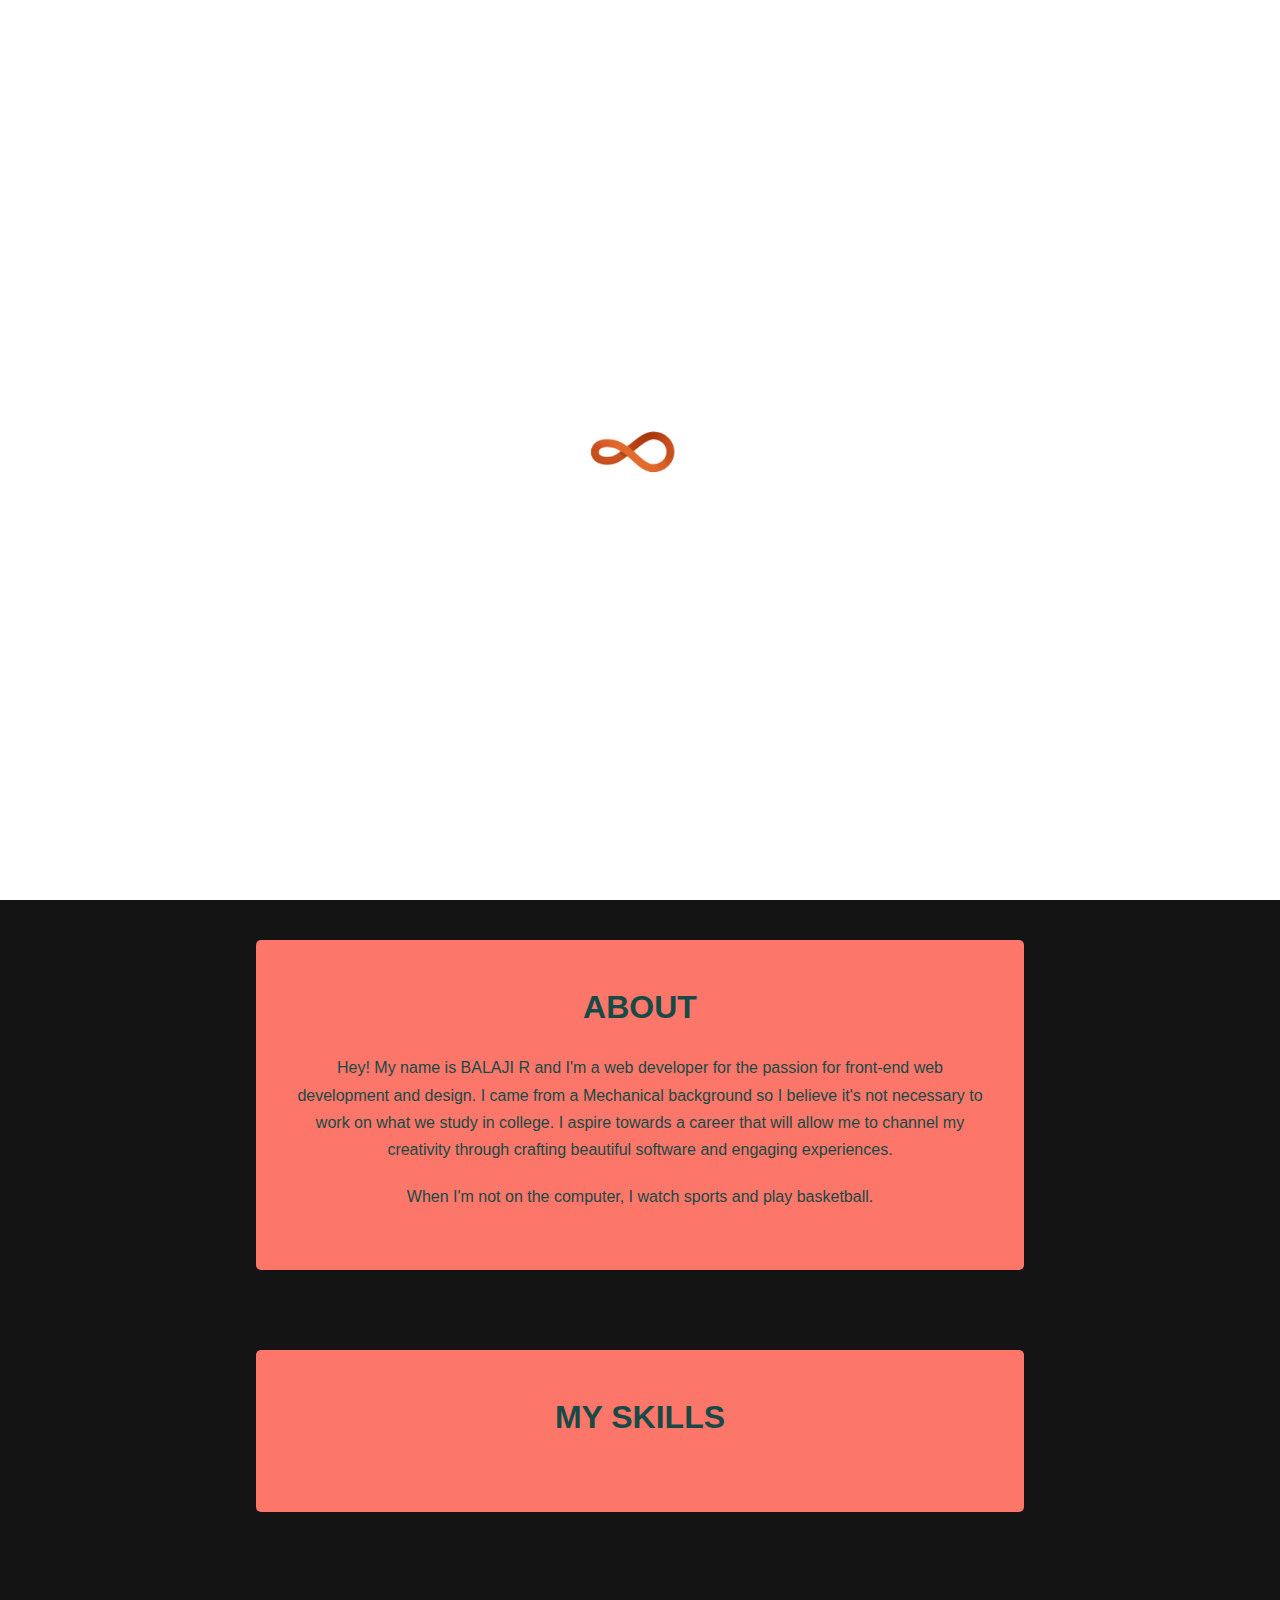
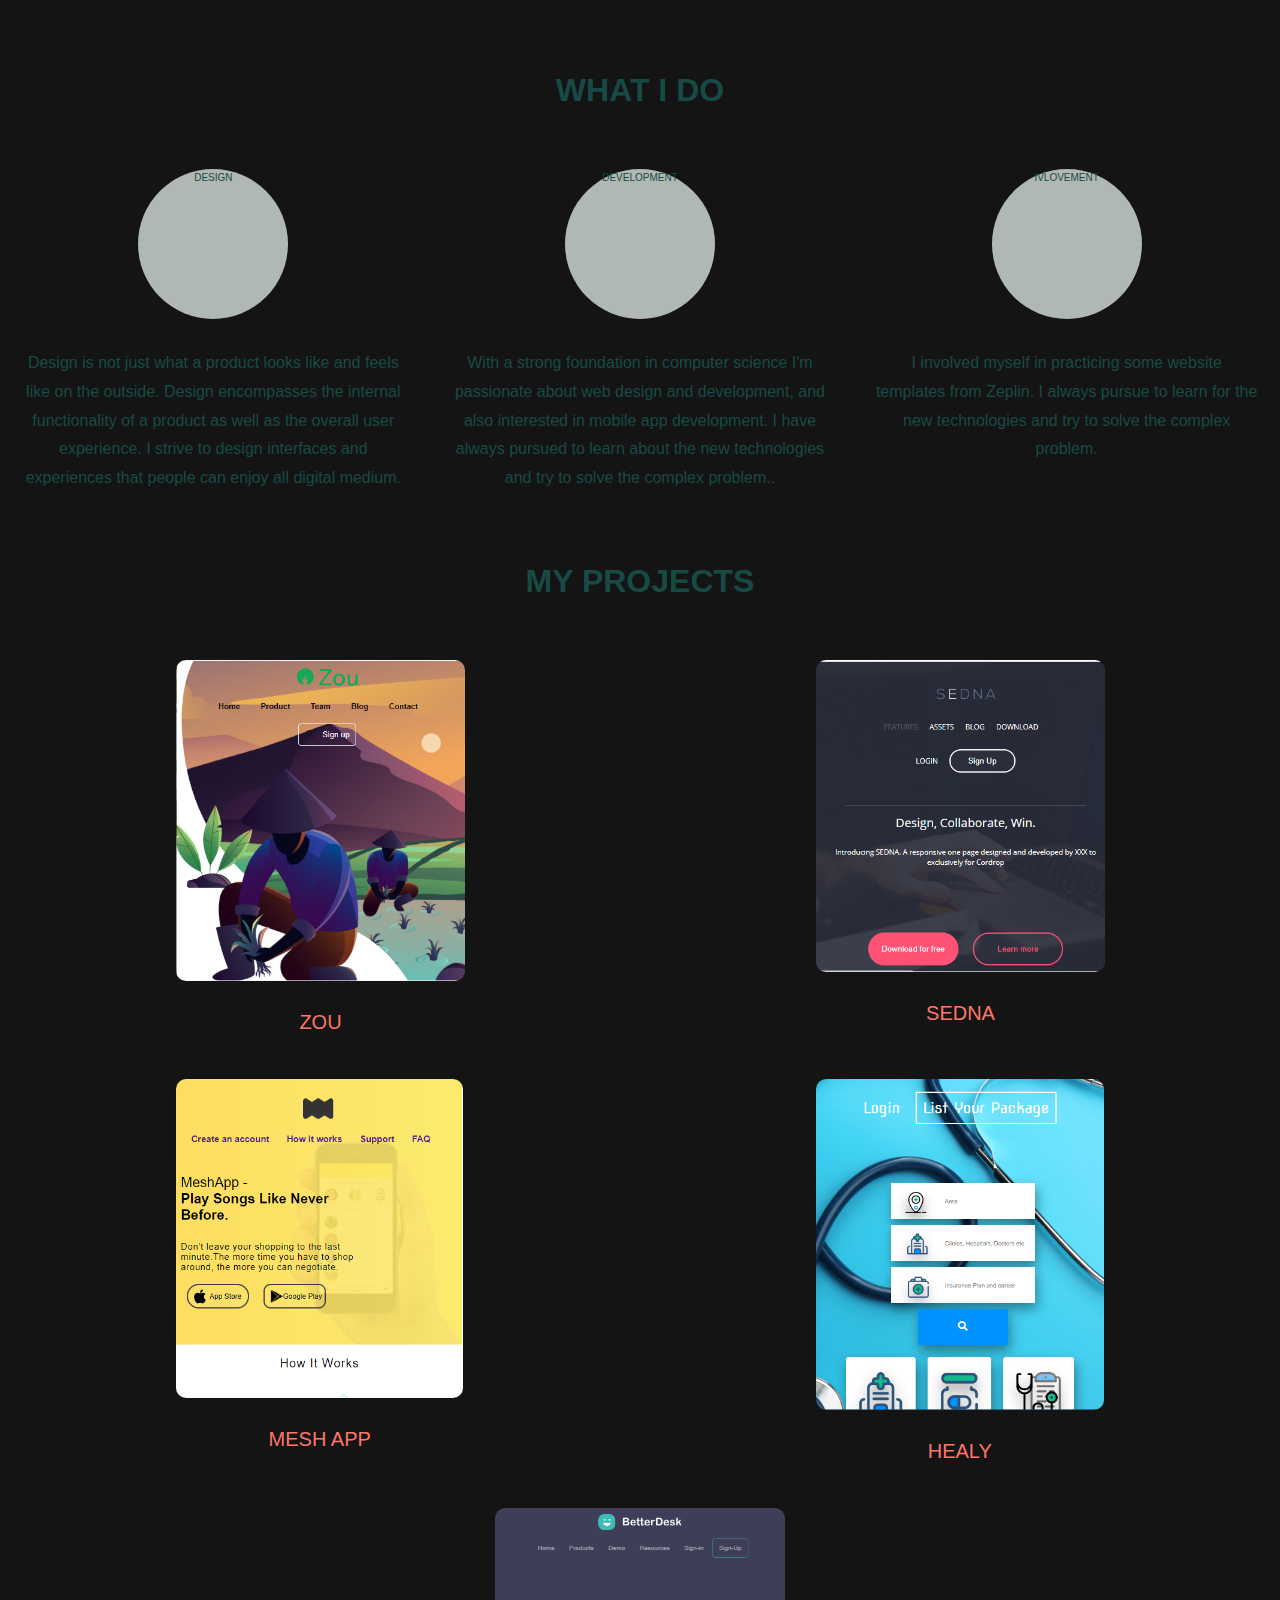
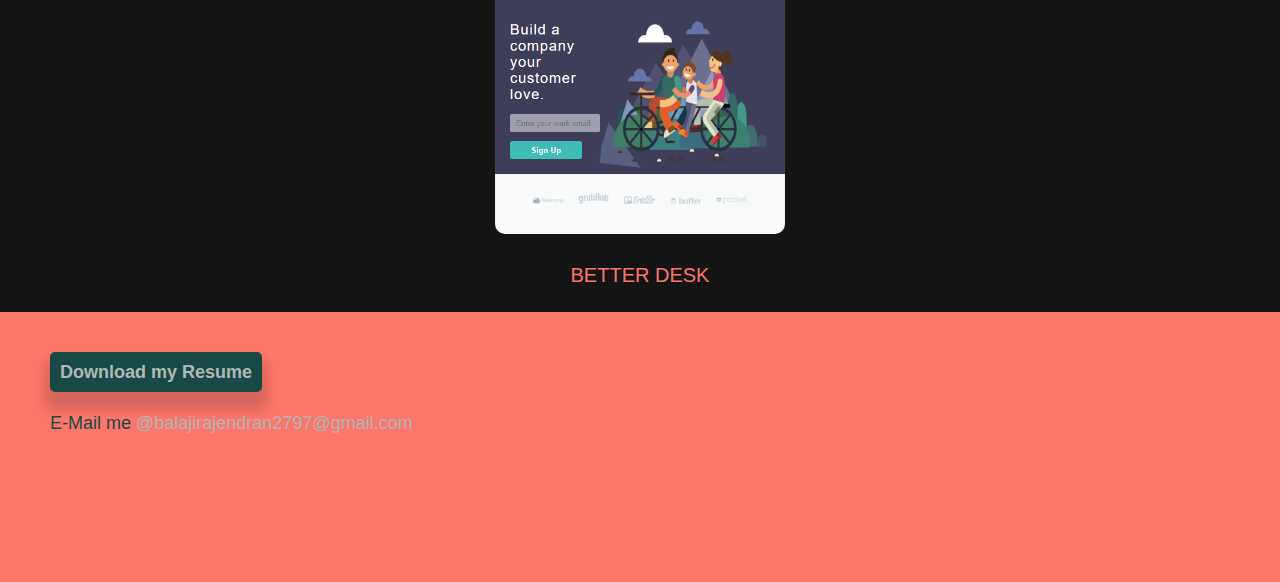
==== index.html @ b9e136fe "modified" ====
<!DOCTYPE html>
<html lang="en">

<head>
    <meta charset="UTF-8">
    <meta name="viewport" content="width=device-width, initial-scale=1.0">
    <meta http-equiv="X-UA-Compatible" content="ie=edge">
    <title>PORTFOLIO | BALAJI</title>
    <link rel="stylesheet" href="./css/style.css">
    <script src="https://kit.fontawesome.com/764691d147.js" crossorigin="anonymous"></script>
</head>

<body>

    <div class="loader">
        <img src="./img/infi.gif" alt="">
    </div>
    <header id="hme">
        <div class="hero">

            <div class="logo">
                <a href="#hme"><img src="./img/Asset 1.png" alt="logo" width="100px" height="auto"></a>
            </div>

            <nav class="menu">
                <ul class="menu-items">
                    <li><a href="#hme">HOME</a></li>
                    <li><a href="#abt">ABOUT</a></li>
                    <li><a href="#prj">PROJECTS</a></li>
                </ul>
            </nav>

        </div>
    </header>

    <main>

        <div class="main-text">
            <h1>BALA-<span>G</span></h1>
            <h3>PORTFOLIO</h3>
            <a href=""><i class="fas fa-chevron-down"></i></a>
        </div>


        <section id="abt" class="content-1">


            <div class="about">
                <h3>ABOUT</h3>
                <p>Hey! My name is BALAJI R and I'm a web developer for the passion for front-end web development and
                    design. I came from a Mechanical background so I believe it's not necessary to work on what we study
                    in college. I aspire towards a career that will allow me to channel my creativity through crafting
                    beautiful software and engaging experiences.</p>
                <p>When I'm not on the computer, I watch sports and play basketball.</p>

            </div>

            <div class="skill">
                <h3>MY SKILLS</h3>
                <ul>
                    <li><i class="fab fa-html5"></i></li>
                    <li><i class="fab fa-css3-alt"></i></li>
                    <li><i class="fab fa-js-square"></i></li>
                    <li><i class="fab fa-python"></i></li>
                </ul>
            </div>

        </section>

        <section class="what-i-do">

            <h3>WHAT I DO</h3>

            <div class="do-content">
                <div class="circle">
                    <i class="fas fa-desktop"></i>
                    <p>DESIGN</p>
                </div>
                <p>Design is not just what a product looks like and feels like on the outside. Design encompasses
                    the internal functionality of a product as well as the overall user experience. I strive to
                    design interfaces and experiences that people can enjoy all digital medium.</p>
            </div>

            <div class="do-content">
                <div class="circle">
                    <i class="fas fa-code"></i>
                    <p>DEVELOPMENT</p>
                </div>
                <p>With a strong foundation in computer science I'm passionate about web design and development, and
                    also interested in mobile app development. I have always pursued to learn about the new technologies
                    and try to solve the complex problem..</p>
            </div>

            <div class="do-content">

                <div class="circle">
                    <i class="fas fa-lightbulb"></i>
                    <p>IVLOVEMENT</p>
                </div>
                <p>I involved myself in practicing some website templates from Zeplin. I always pursue to learn
                    for the new technologies and try to solve the complex problem.</p>
            </div>

        </section>

        <section id="prj" class="projects">
            <h3>MY PROJECTS</h3>

            <div class="proj-1">
                <a href="./Zou/index.html" target="_blank"><img src="./img/zou.png" alt=""></a>
                <p>Zou</p>
            </div>

            <div class="proj-1">
                <a href="./Sedna/sedna.html" target="_blank"><img src="./img/Sedna.PNG" alt=""></a>
                <p>Sedna</p>
            </div>

            <div class="proj-1">
                <a href="./MeshApp/index.html" target="_blank"><img src="./img/mesh.png" alt=""></a>
                <p>Mesh App</p>
            </div>

            <div class="proj-1">
                <a href="./Healy/index.html" target="_blank"><img src="./img/healy.png" alt=""></a>
                <p>Healy</p>
            </div>

            <div class="proj-1">
                <a href="./BD/index.html" target="_blank"><img src="./img/bd.png" alt=""></a>
                <p>Better Desk</p>
            </div>

        </section>

    </main>

    <footer>
        <div class="footer-left">
            <a class="resume" href="Balaji R.pdf" download target="_blank">Download my Resume</a>
            <p>E-Mail me <a href="mailto: balajirajendran2797@gmail.com">@balajirajendran2797@gmail.com</a></p>
        </div>
        <div class="social-medias">
            <a href="https://www.facebook.com/lebronbala" target="_blank"><i class="fab fa-facebook-square"></i></a>
            <a href="https://www.linkedin.com/feed/" target="_blank"><i class="fab fa-linkedin"></i></a>
            <a href="https://github.com/balajiRajendran97" target="_blank"><i class="fab fa-github"></i></a>
            <a href="https://www.instagram.com/bala_g_lebron/?hl=en" target="_blank"><i
                    class="fab fa-instagram"></i></a>

        </div>
    </footer>

    <script type="text/javascript">
        window.addEventListener("load", function () {
            const loader = document.querySelector(".loader");
            loader.className += " hidden";
        });
    </script>

</body>

</html>
---- css/style.css ----
html{
    scroll-behavior: smooth;
}

*{
    margin:0;
    padding:0;
    box-sizing: border-box;

}

body{
    font-family: 'Poppins', sans-serif;
    background: #141414;
    color:#184a45ff;
}

body h3{
    font-size:2rem;
}

body ul li{
    list-style: none;
}

body a{
    text-decoration: none;
}

.loader{
    position: fixed;
    top: 0;
    right: 0;
    bottom: 0;
    left: 0;
    width:100%;
    height:100%;
    z-index: 99;
    background-color: white;
    display:flex;
    justify-content:center;
    align-items:center;
}

.loader > img{
    width:300px;
}

.loader.hidden{
    animation: fadeOut 1s;
    animation-fill-mode: forwards;
}


@keyframes fadeOut{
    100%{
        opacity:0;
        pointer-events: none;
    }
}

header{
    position: relative;
}


.hero{
    background-image: linear-gradient(rgba(70, 73, 83, 0.5),rgba(70, 73, 83, 0.5)), url('../img/action-blur-bulb-dark-355904.jpg');
    background-position: center;
    background-size: cover;
    background-repeat: no-repeat;
    background-attachment: fixed;
    height:100vh;
    padding: 30px 100px;
}

.logo{
    float:left;
}

.menu{
    float:right;   
 }


 .menu-items li{
    display: inline-block;
    padding:10px;
 }

 .menu-items a{
     color:white;
     font-size:18px;
     font-weight:bold;
     transition: all 0.4s ease;
 }



.menu-items a:hover{
    color:rgb(252, 118, 106);
}

.main-text{
    position:absolute;
    top:50%;
    left:50%;
    transform: translate(-50%,-50%);
    text-align:center;
    color:white;
}
.main-text h1{
    font-size: 4rem;
    font-weight:800;
    letter-spacing: 50px;
}

.main-text h1 span{
    cursor:pointer;
    transform-origin:center;
    display: inline-block;
    transition:all 0.7s;
}

.main-text h1 span:hover{
    transform:rotate(720deg);
}

.main-text a{
    display: block;
    margin-top:150px;
    font-size:20px;
    color:white;
    animation: bounce .8s infinite alternate;
}

@keyframes bounce{
    from{
        transform:translateY(0);
    }

    to{
        transform: translateY(15px);
    }
} 

/* section-2 */

.content-1{
    text-align: center;
    display: grid;
}

.about, .skill{
    background-color: rgb(252, 118, 106);
    margin: 40px auto;
    padding:40px;
    width:60%;
    border-radius:5px;
    line-height: 1.7;

}

.about p{
    margin:20px 0;
    text-align: center;
}


.skill ul li{
    font-size: 5rem;
    display: inline-block;
    margin: 0 30px;
}


/* What I Do */


.what-i-do{
    display:flex;
    flex-wrap:wrap;
    margin-top:100px;
}

.what-i-do h3{
    width:100%;
    text-align: center;
    margin:20px;
}

.do-content{
    width:30%;
    margin:10px auto;
}

.circle{
    width:150px;
    height:150px;
    border-radius:50%;
    border:none;
    background-color:#b0b8b4ff;
    font-size:4rem;
    margin:30px auto;
    text-align: center;
    transition: 0.2s ease-in;
}

.circle:hover{
    background-color: rgb(252, 118, 106);
}

.circle i{
    vertical-align:bottom;
}

.circle p{
    font-size:10px;
}

.do-content p{
    margin:20px 0;
    line-height:1.8;
    text-align: center;
}

/* Projects */

.projects{
    display: flex;
    flex-wrap:wrap;
    justify-content:space-around;
}
.projects h3{
    width:100%;
    text-align: center;
    margin:40px 0;
}

.proj-1{
    text-align: center;
    margin:20px 0;
}

.proj-1 img{
    border-radius: 10px;
    transition:0.3s all;
    max-width: 60%;
}

.proj-1:hover img{
    transform: scale(1.1);
    
}


.proj-1 p{
    margin-top:20px;
    font-size:20px;
    text-transform: uppercase;
    font-size:800;
    line-height:1.7;
    color:rgb(252, 118, 106);
}

footer{
    background-color: rgb(252, 118, 106);
    height:30vh;
    padding:50px 50px 0;
}

.footer-left{
    float: left;
}

.resume{
    font-size:18px;
    font-weight:bold;
    color:#b0b8b4ff;
    border:none;
    border-radius:5px;
    padding:10px;
    background-color:#184a45ff;
    box-shadow: 0 13px 10px 5px #1414142a;
}

.footer-left a{
    color:#b0b8b4ff;
}

.footer-left p{
    margin:30px 0;
    font-size:18px;
}
.social-medias{
    float:right;
    font-size:1.5rem;
}

.social-medias i{
    color: #184a45ff;
    margin:0 10px;
}



@media only screen and (max-width:600px){


   h3, h2{
       font-size:1rem;
   }

    .logo,
    .menu,
    .footer-left,
    .social-medias{
       float:none;
       text-align:center;
       margin:10px 0;
   }

   .menu-items li{
      width: 100%;
   }

   .main-text,
   .about,
   .skill,
   .text,
   .do-content{
       padding:20px;
       width:90%;
   }

   .main-text{
       top:70%;
   }
   .content-1{
       display: block;
   }
   
   .main-text h1{
       font-size:2.5rem;
       letter-spacing: 20px;
   }

   .text ul li{
    margin-top:5px;
   }
   .text a{
       font-size:.7rem;
   }

   footer{
       height:auto;
   }

}
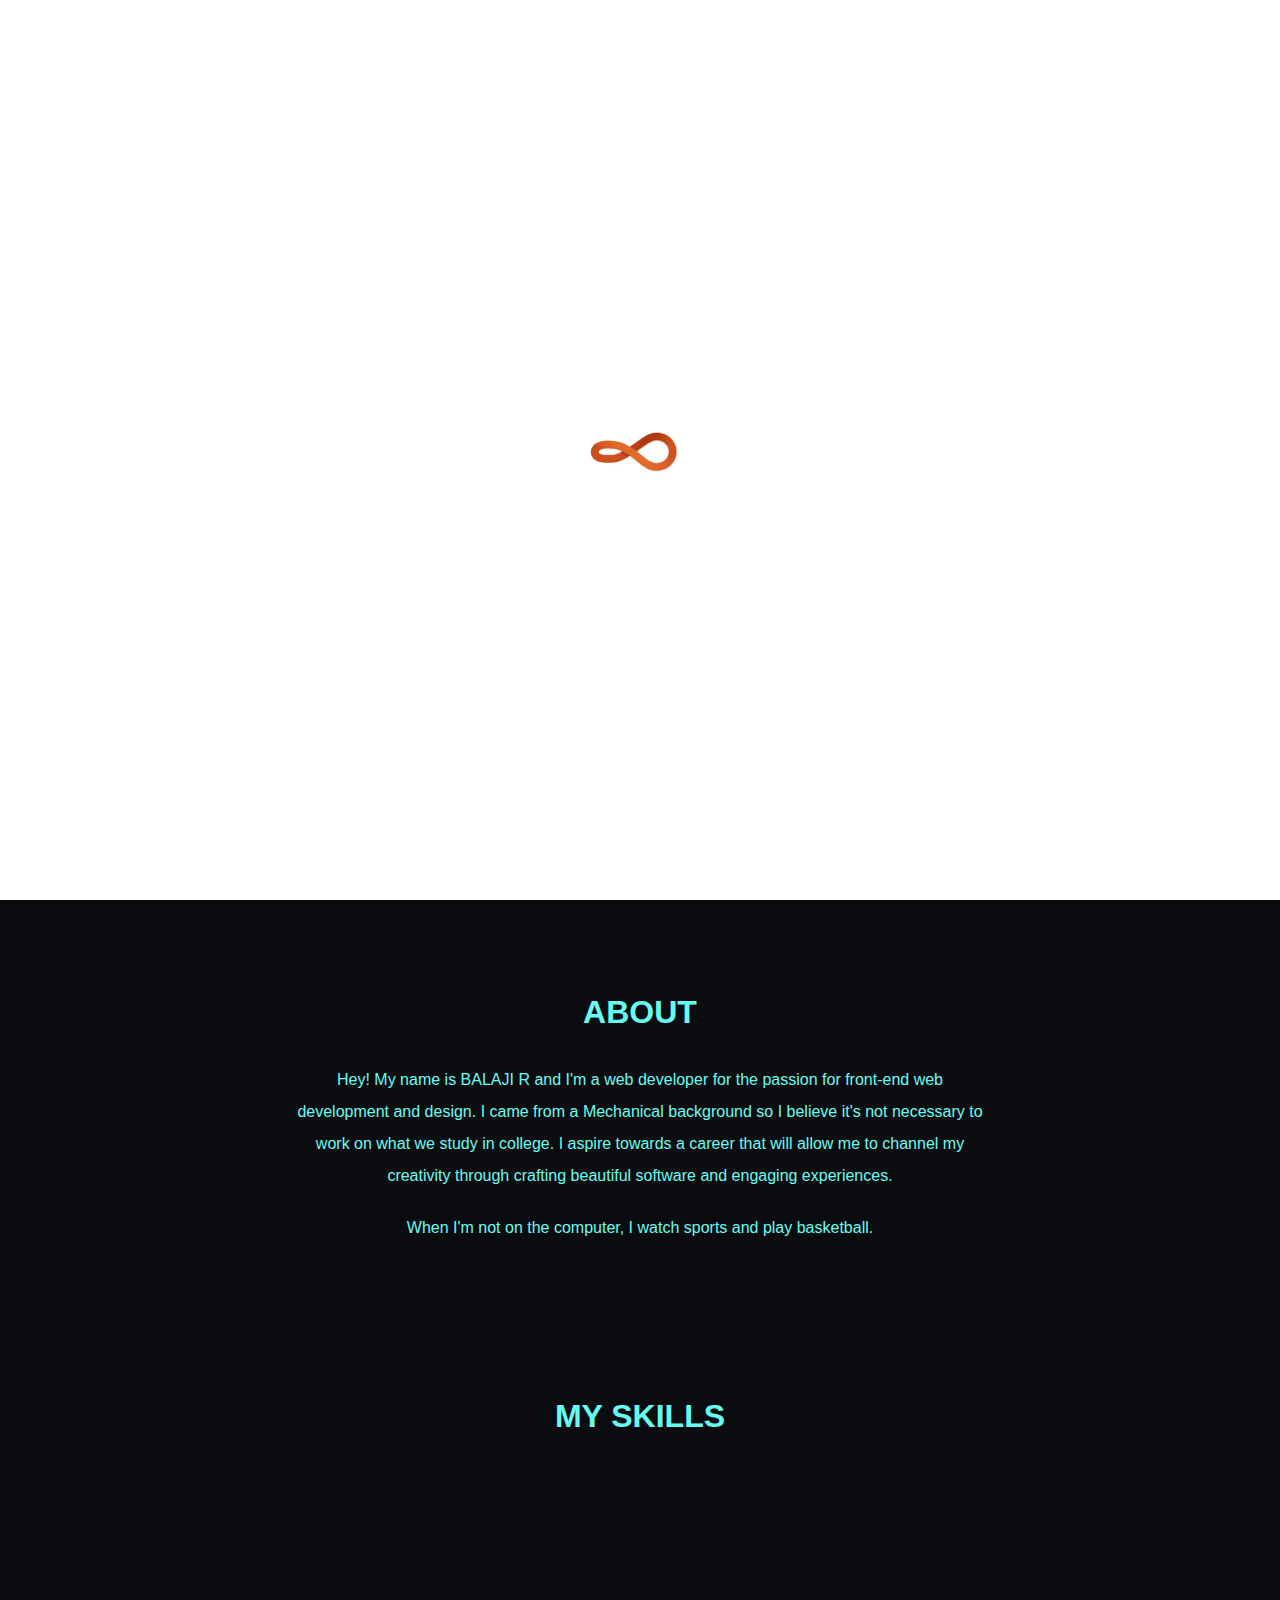
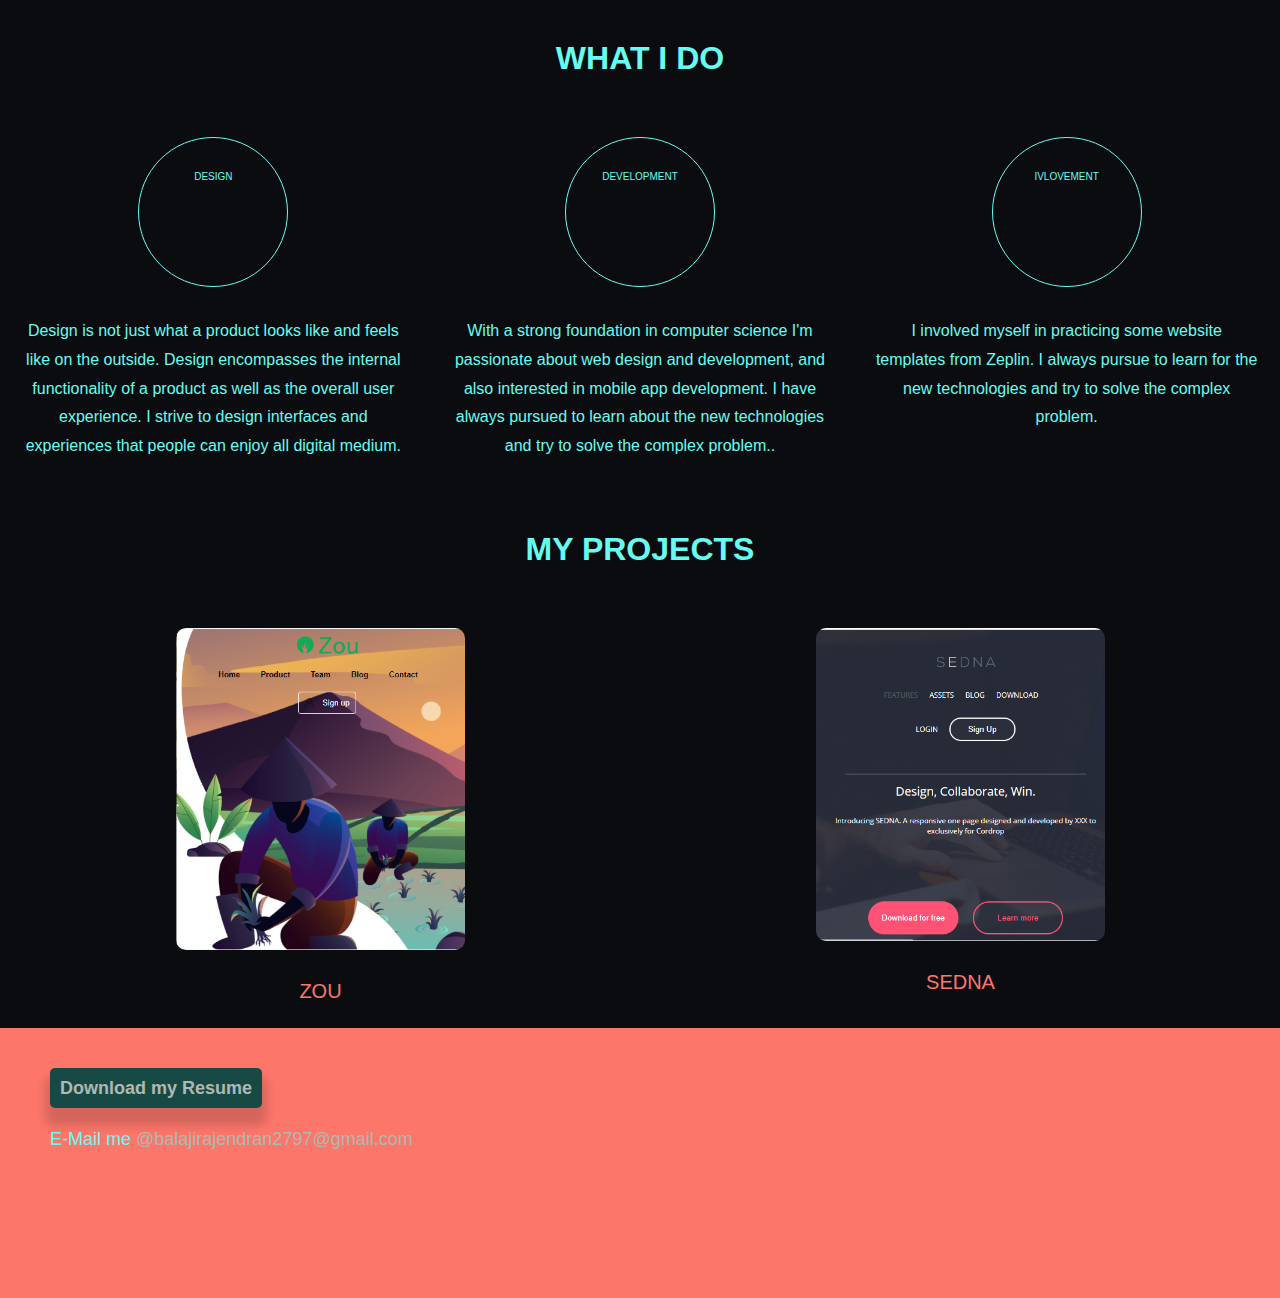
==== commit bd6c2765: "Modified Folders" ====
--- a/index.html
+++ b/index.html
@@ -38,8 +38,9 @@
         <div class="main-text">
             <h1>BALA-<span>G</span></h1>
             <h3>PORTFOLIO</h3>
-            <a href=""><i class="fas fa-chevron-down"></i></a>
+            <img id="scroll-gif" src="./img/NC-scroll-wheel.gif" alt="">
         </div>
+
 
 
         <section id="abt" class="content-1">
@@ -116,28 +117,13 @@
                 <p>Sedna</p>
             </div>
 
-            <div class="proj-1">
-                <a href="./MeshApp/index.html" target="_blank"><img src="./img/mesh.png" alt=""></a>
-                <p>Mesh App</p>
-            </div>
-
-            <div class="proj-1">
-                <a href="./Healy/index.html" target="_blank"><img src="./img/healy.png" alt=""></a>
-                <p>Healy</p>
-            </div>
-
-            <div class="proj-1">
-                <a href="./BD/index.html" target="_blank"><img src="./img/bd.png" alt=""></a>
-                <p>Better Desk</p>
-            </div>
-
         </section>
 
     </main>
 
     <footer>
         <div class="footer-left">
-            <a class="resume" href="Balaji R.pdf" download target="_blank">Download my Resume</a>
+            <a class="resume" href="./Resource/Resume/Balaji R.pdf" download target="_blank">Download my Resume</a>
             <p>E-Mail me <a href="mailto: balajirajendran2797@gmail.com">@balajirajendran2797@gmail.com</a></p>
         </div>
         <div class="social-medias">
--- a/css/style.css
+++ b/css/style.css
@@ -11,8 +11,9 @@
 
 body{
     font-family: 'Poppins', sans-serif;
-    background: #141414;
-    color:#184a45ff;
+    background: #0b0c10;
+    color:#66fcf1;
+
 }
 
 body h3{
@@ -89,7 +90,7 @@
  }
 
  .menu-items a{
-     color:white;
+     color:#66fcf1;
      font-size:18px;
      font-weight:bold;
      transition: all 0.4s ease;
@@ -98,7 +99,7 @@
 
 
 .menu-items a:hover{
-    color:rgb(252, 118, 106);
+    color: #45a29e;
 }
 
 .main-text{
@@ -107,8 +108,9 @@
     left:50%;
     transform: translate(-50%,-50%);
     text-align:center;
-    color:white;
-}
+    color:#66fcf1;
+}
+
 .main-text h1{
     font-size: 4rem;
     font-weight:800;
@@ -126,38 +128,29 @@
     transform:rotate(720deg);
 }
 
-.main-text a{
-    display: block;
+#scroll-gif{
     margin-top:150px;
     font-size:20px;
-    color:white;
-    animation: bounce .8s infinite alternate;
-}
-
-@keyframes bounce{
-    from{
-        transform:translateY(0);
-    }
-
-    to{
-        transform: translateY(15px);
-    }
+    width:40px;
+}
+
+
 } 
 
 /* section-2 */
 
 .content-1{
-    text-align: center;
     display: grid;
+    text-align: center;
 }
 
 .about, .skill{
-    background-color: rgb(252, 118, 106);
+    text-align: center;
     margin: 40px auto;
     padding:40px;
     width:60%;
     border-radius:5px;
-    line-height: 1.7;
+    line-height: 2;
 
 }
 
@@ -198,24 +191,27 @@
     width:150px;
     height:150px;
     border-radius:50%;
-    border:none;
-    background-color:#b0b8b4ff;
+    border:1px solid #66fcf1;
+    background-color:transparent;
     font-size:4rem;
     margin:30px auto;
     text-align: center;
-    transition: 0.2s ease-in;
+    transition: 0.2s ease-in-out;
 }
 
 .circle:hover{
-    background-color: rgb(252, 118, 106);
+    background-color: #66fcf1;
+    color: #0b0c10;
 }
 
 .circle i{
-    vertical-align:bottom;
+    vertical-align: bottom;
+
 }
 
 .circle p{
     font-size:10px;
+    padding-top:10px;
 }
 
 .do-content p{
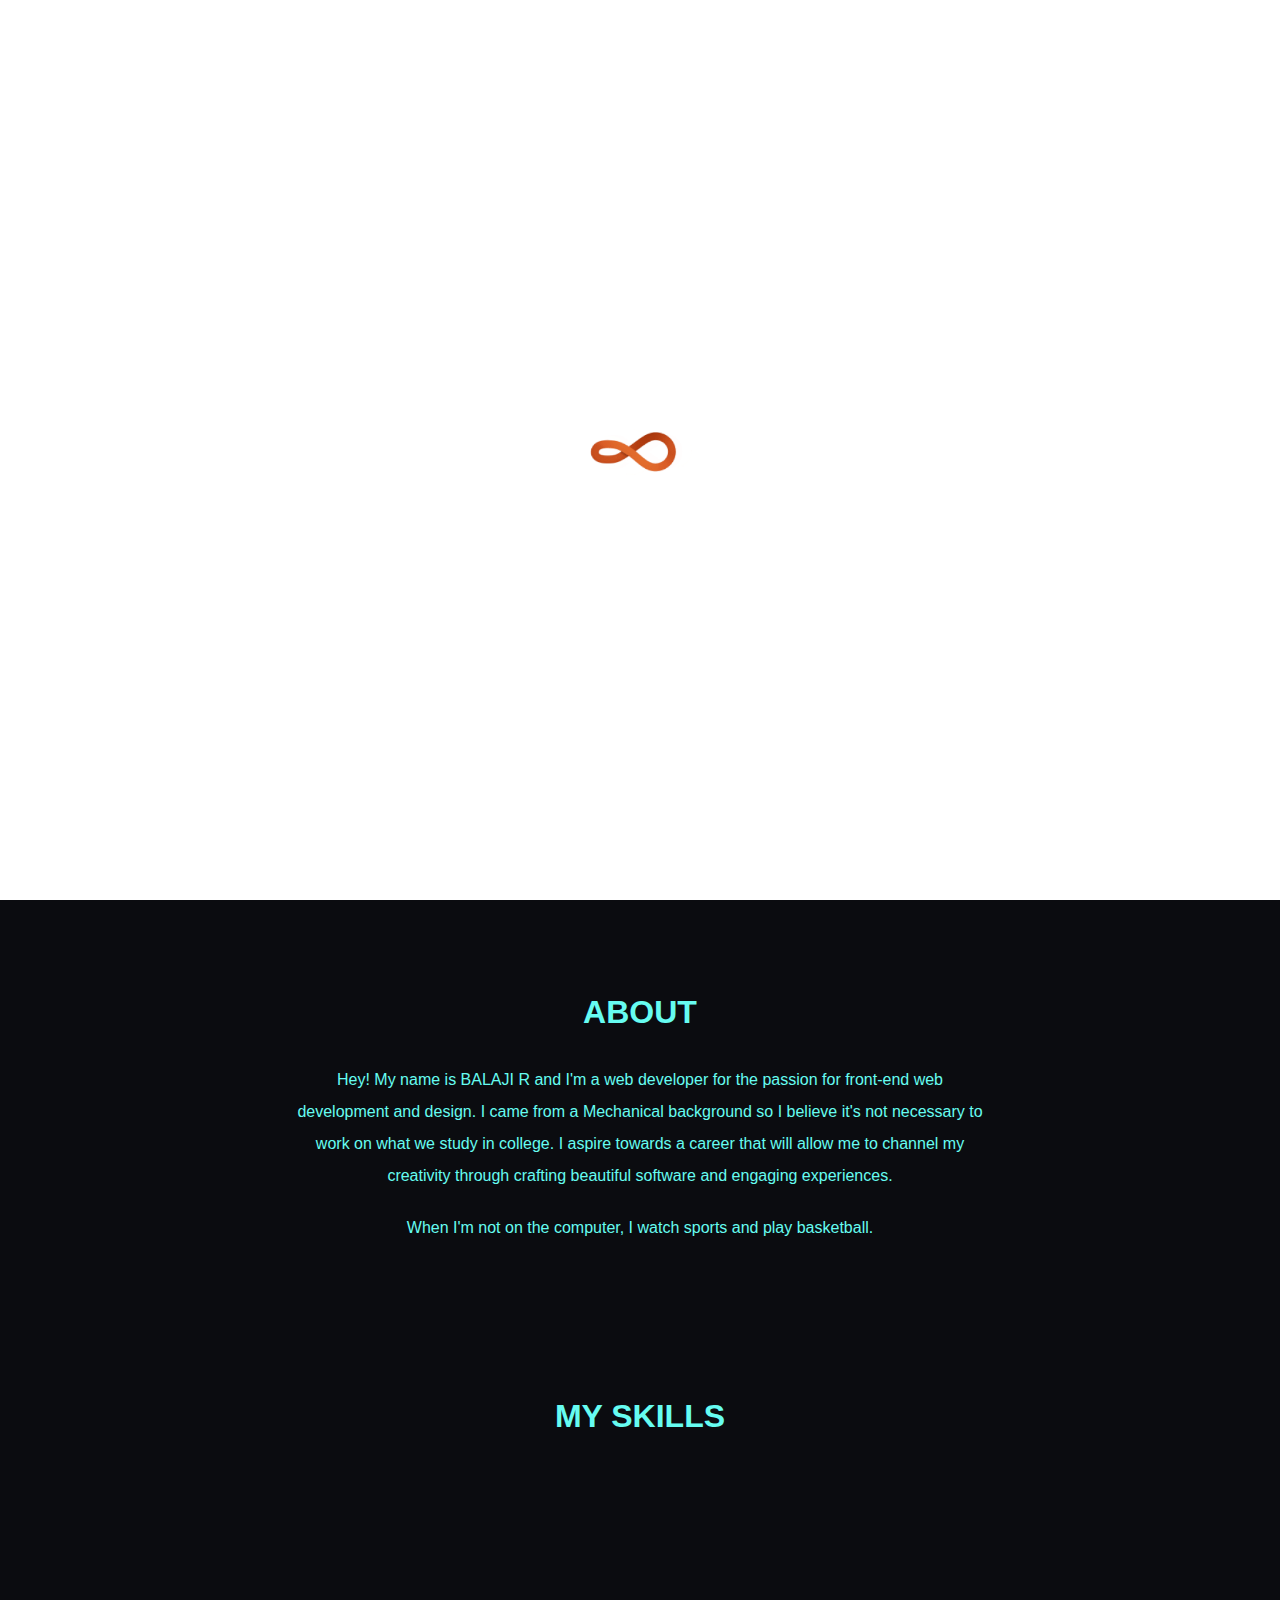
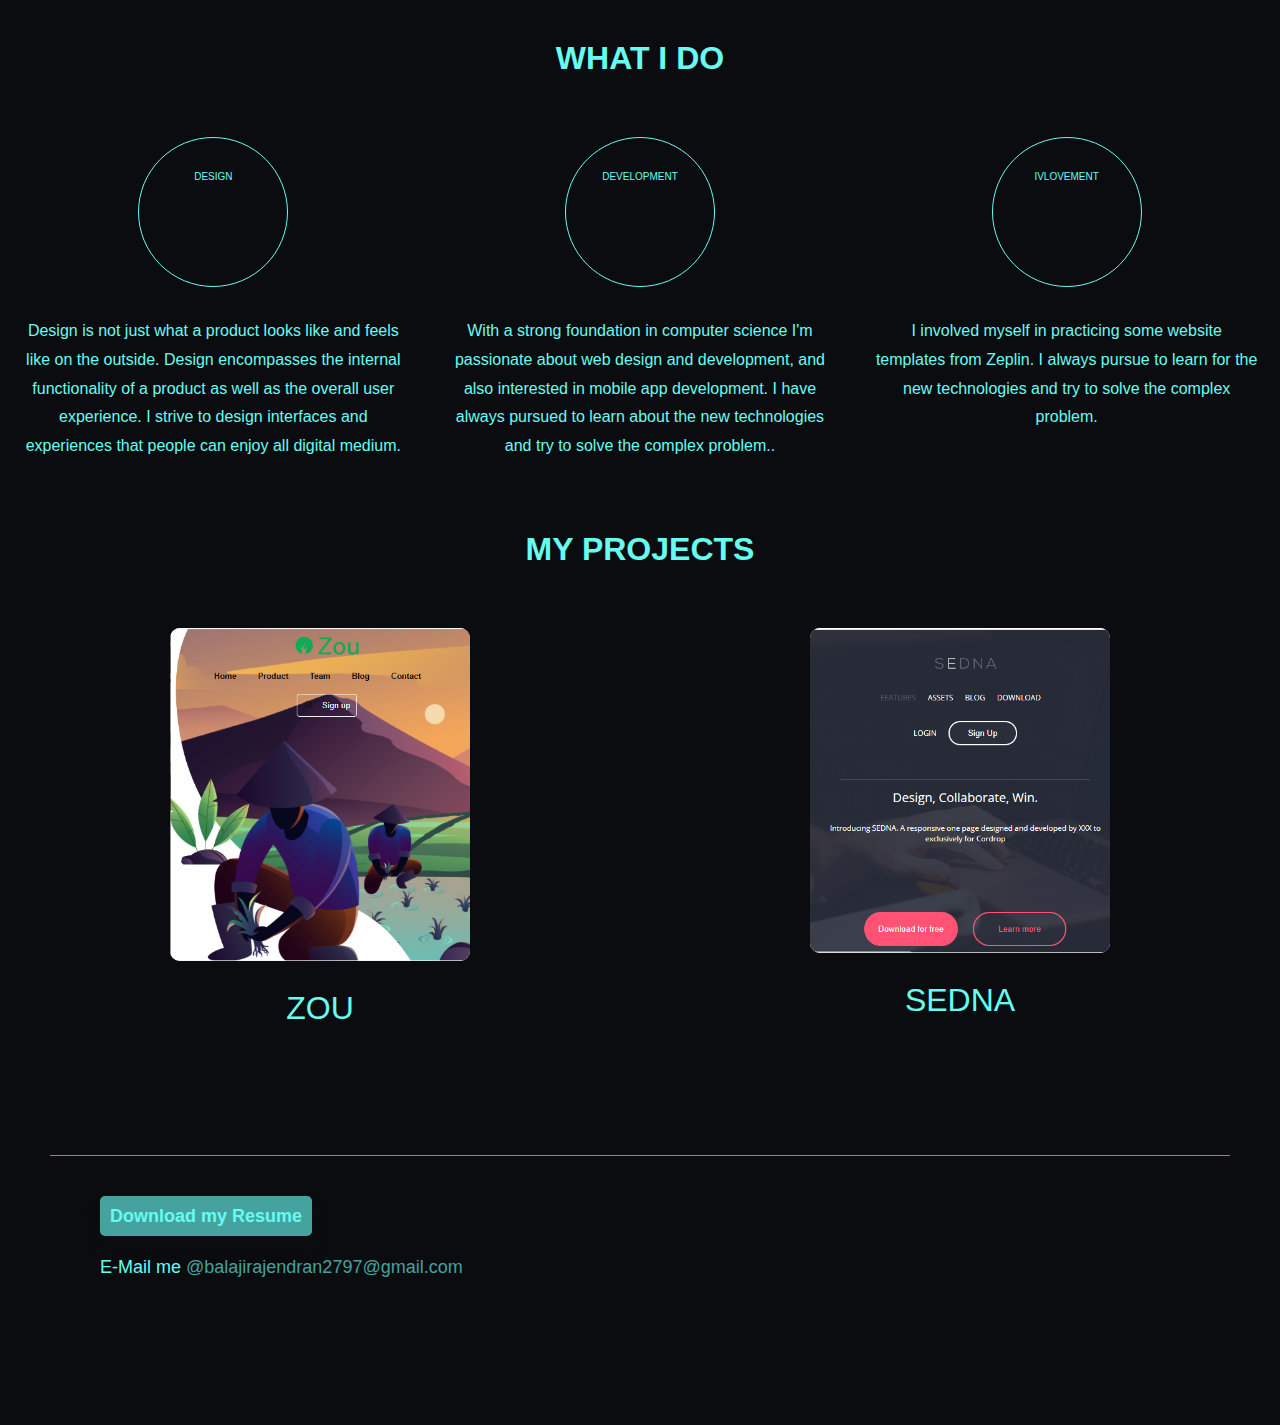
==== commit 788545f3: "Changed BG color, font color and some divs" ====
--- a/index.html
+++ b/index.html
@@ -106,16 +106,21 @@
 
         <section id="prj" class="projects">
             <h3>MY PROJECTS</h3>
-
-            <div class="proj-1">
-                <a href="./Zou/index.html" target="_blank"><img src="./img/zou.png" alt=""></a>
+            <div class="proj-content">
+                <div class="proj-1">
+                    <a href="./resource/Projects/Zou/index.html" target="_blank"><img src="./img/zou.png" alt=""></a>
+                </div>
                 <p>Zou</p>
             </div>
 
-            <div class="proj-1">
-                <a href="./Sedna/sedna.html" target="_blank"><img src="./img/Sedna.PNG" alt=""></a>
-                <p>Sedna</p>
+            <div class="proj-content">
+                <div class="proj-1">
+                    <a href="./resource/Projects/Sedna/sedna.html" target="_blank"><img src="./img/Sedna.PNG" alt=""></a>
+                </div>
+                <p>SEDNA</p>
             </div>
+
+           
 
         </section>
 
--- a/css/style.css
+++ b/css/style.css
@@ -226,6 +226,7 @@
     display: flex;
     flex-wrap:wrap;
     justify-content:space-around;
+    margin-bottom: 100px;;
 }
 .projects h3{
     width:100%;
@@ -233,15 +234,24 @@
     margin:40px 0;
 }
 
-.proj-1{
+.proj-content{
     text-align: center;
     margin:20px 0;
 }
 
+.proj-1{    
+    position: relative;
+    overflow: hidden;
+    box-sizing: border-box;
+    width:300px;
+    border-radius: 10px;
+    background-color: antiquewhite;
+}
+
 .proj-1 img{
-    border-radius: 10px;
     transition:0.3s all;
-    max-width: 60%;
+    max-width: 100%;
+    vertical-align: top;
 }
 
 .proj-1:hover img{
@@ -250,19 +260,20 @@
 }
 
 
-.proj-1 p{
+.proj-content p{
     margin-top:20px;
-    font-size:20px;
+    font-size:2rem;
     text-transform: uppercase;
-    font-size:800;
     line-height:1.7;
-    color:rgb(252, 118, 106);
+    color:#66fcf1;
 }
 
 footer{
-    background-color: rgb(252, 118, 106);
+    background-color: #0b0c10;
     height:30vh;
     padding:50px 50px 0;
+    margin:0 50px;
+    border-top:1px solid #45a29e;
 }
 
 .footer-left{
@@ -272,29 +283,31 @@
 .resume{
     font-size:18px;
     font-weight:bold;
-    color:#b0b8b4ff;
+    color:#66fcf1   ;
     border:none;
     border-radius:5px;
     padding:10px;
-    background-color:#184a45ff;
+    background-color:#45a29e;
     box-shadow: 0 13px 10px 5px #1414142a;
-}
-
-.footer-left a{
-    color:#b0b8b4ff;
 }
 
 .footer-left p{
     margin:30px 0;
     font-size:18px;
-}
+    color:#66fcf1;
+}
+
+.footer-left p a{
+    color:#45a29e;
+}
+
 .social-medias{
     float:right;
     font-size:1.5rem;
 }
 
 .social-medias i{
-    color: #184a45ff;
+    color:#66fcf1;
     margin:0 10px;
 }
 
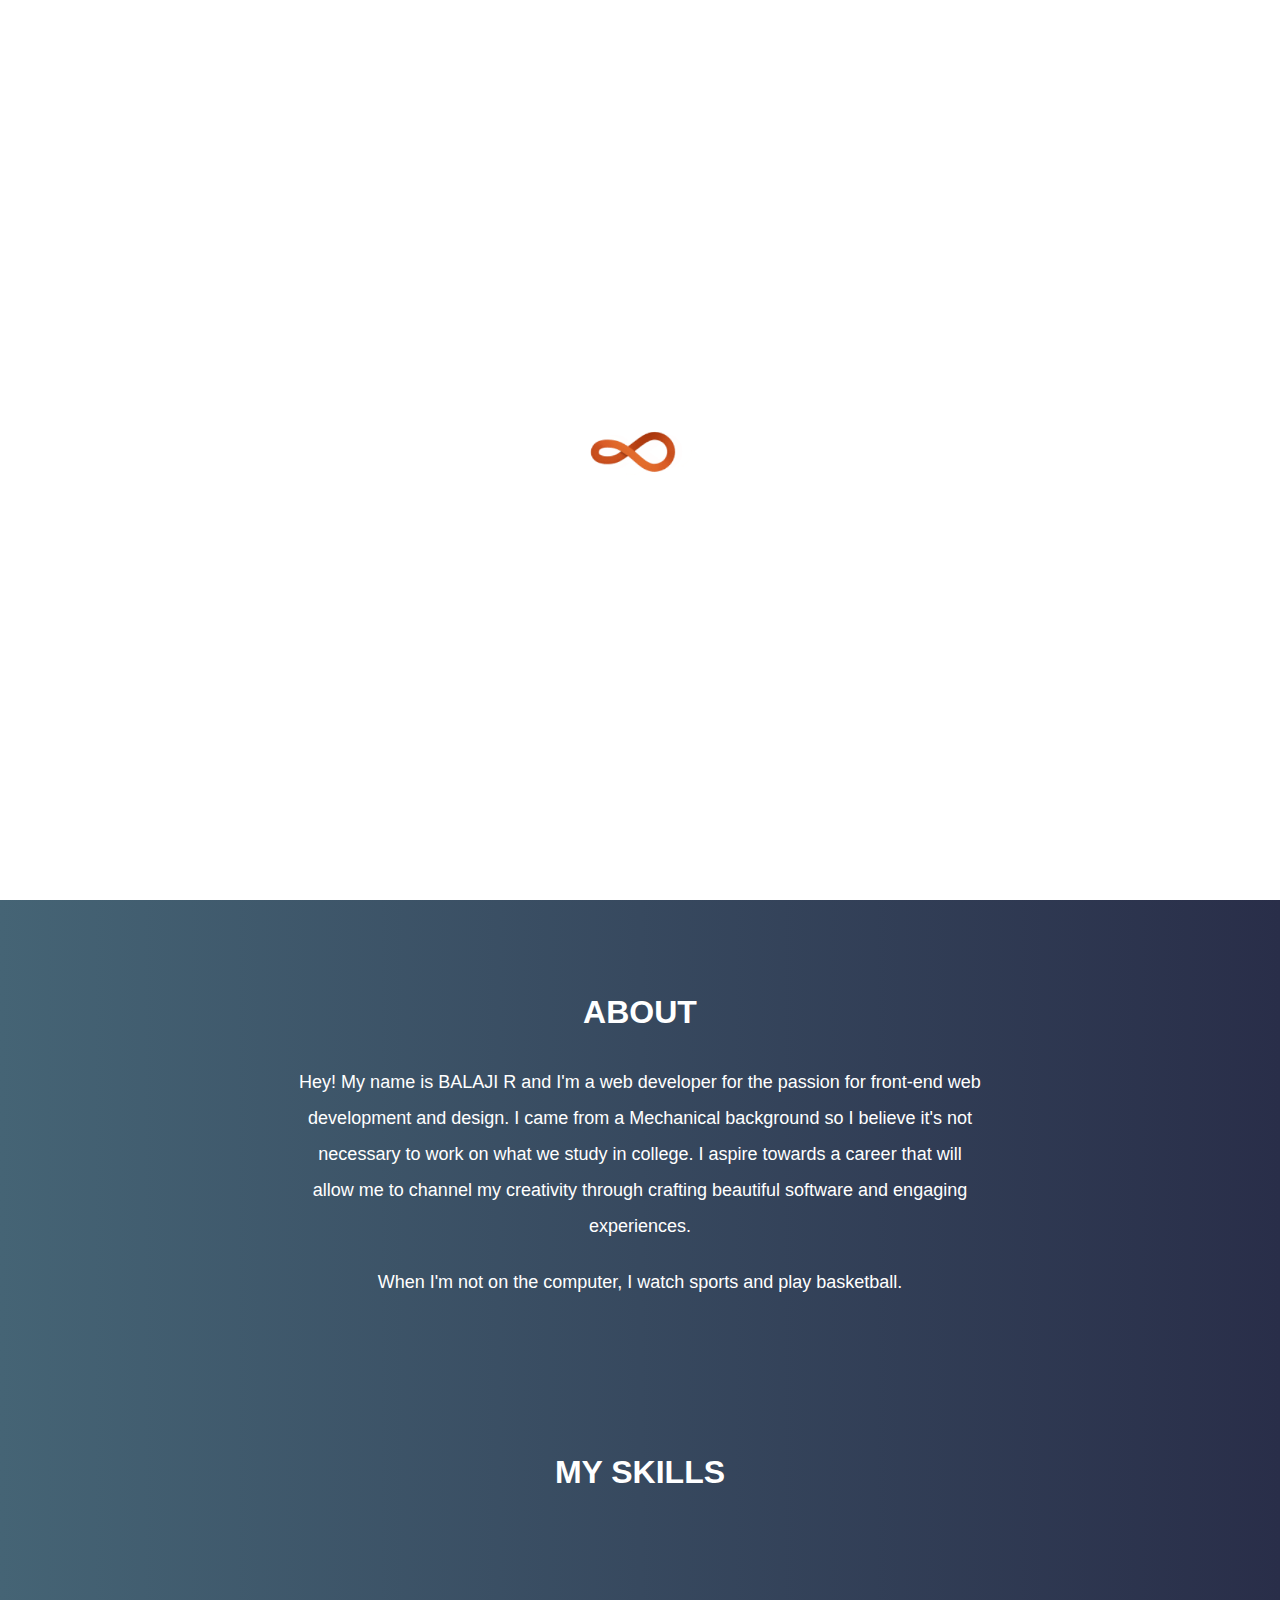
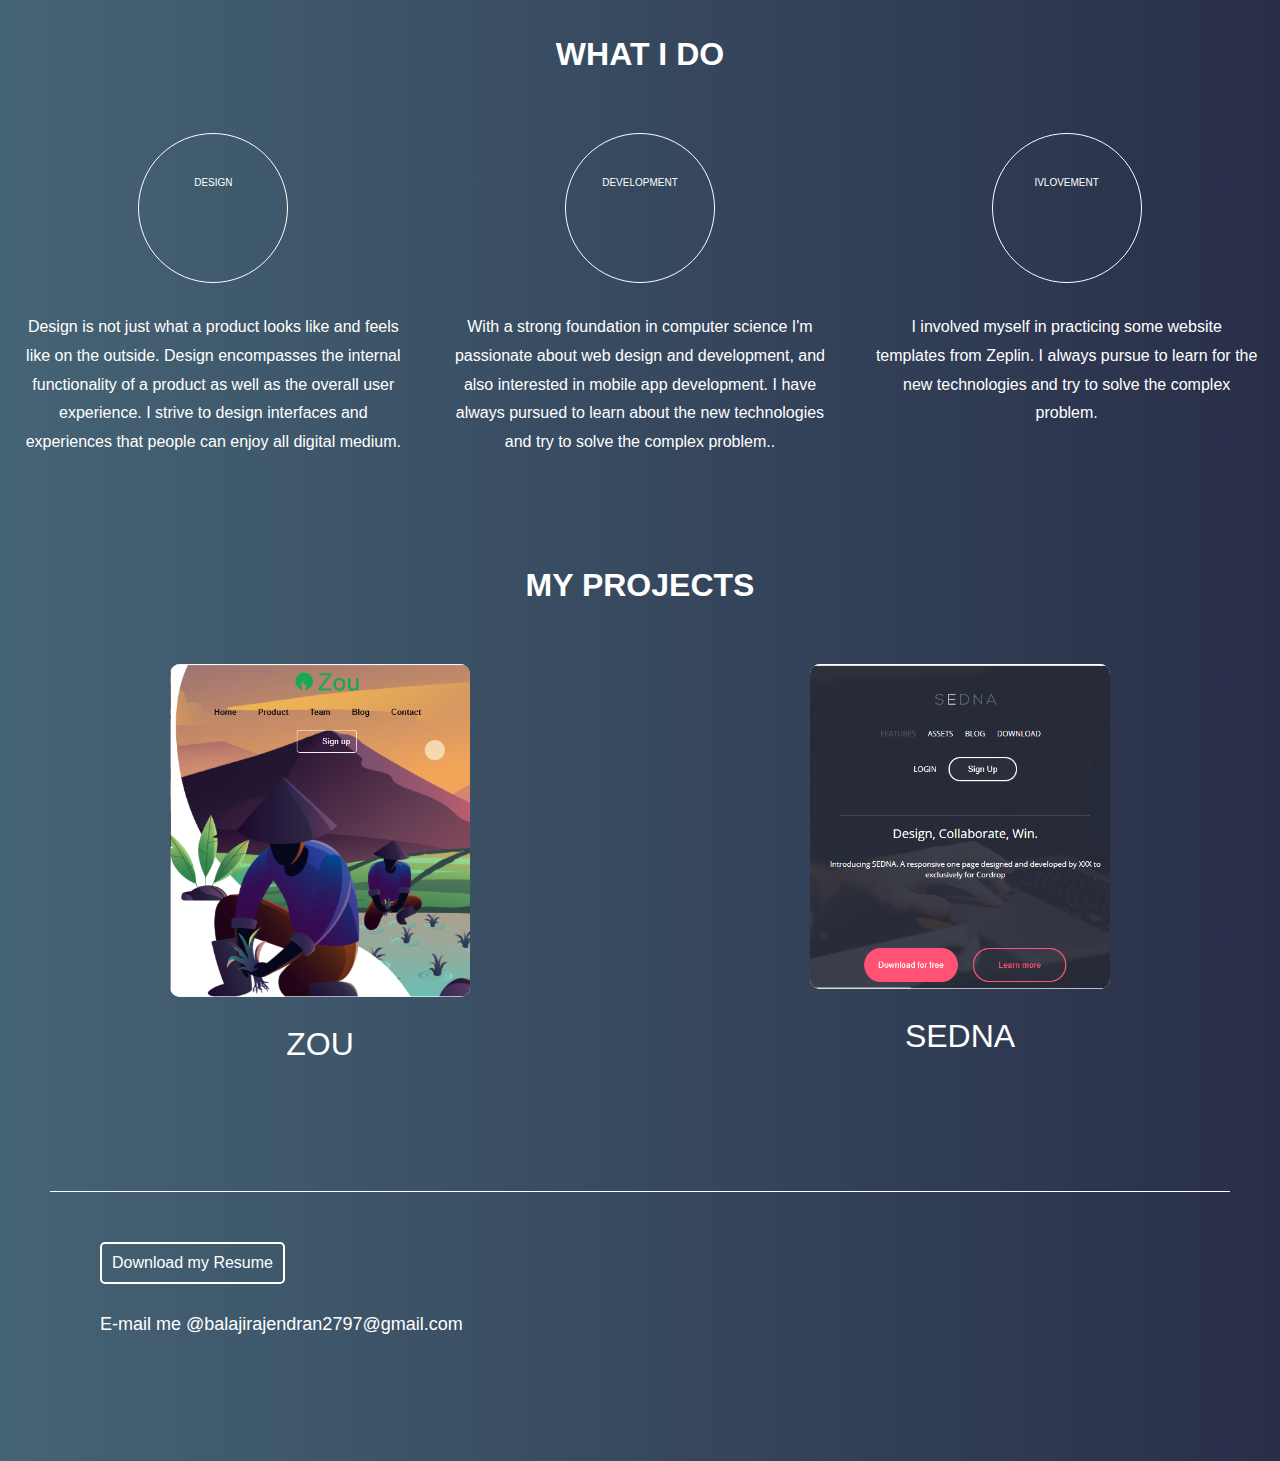
==== commit 6256ebf2: "Merge pull request #2 from balajiRajendran97/dev" ====
--- a/index.html
+++ b/index.html
@@ -43,7 +43,7 @@
 
 
 
-        <section id="abt" class="content-1">
+        <section id="abt" class="section-1">
 
 
             <div class="about">
@@ -68,11 +68,11 @@
 
         </section>
 
-        <section class="what-i-do">
+        <section class="section-2">
 
             <h3>WHAT I DO</h3>
 
-            <div class="do-content">
+            <div class="s2-content">
                 <div class="circle">
                     <i class="fas fa-desktop"></i>
                     <p>DESIGN</p>
@@ -82,7 +82,7 @@
                     design interfaces and experiences that people can enjoy all digital medium.</p>
             </div>
 
-            <div class="do-content">
+            <div class="s2-content">
                 <div class="circle">
                     <i class="fas fa-code"></i>
                     <p>DEVELOPMENT</p>
@@ -92,7 +92,7 @@
                     and try to solve the complex problem..</p>
             </div>
 
-            <div class="do-content">
+            <div class="s2-content">
 
                 <div class="circle">
                     <i class="fas fa-lightbulb"></i>
@@ -128,10 +128,10 @@
 
     <footer>
         <div class="footer-left">
-            <a class="resume" href="./Resource/Resume/Balaji R.pdf" download target="_blank">Download my Resume</a>
-            <p>E-Mail me <a href="mailto: balajirajendran2797@gmail.com">@balajirajendran2797@gmail.com</a></p>
+            <button class="resume"><a href="./Resource/Resume/Balaji R.pdf" download target="_blank">Download my Resume</a></button>
+            <p>E-mail me <a href="mailto: balajirajendran2797@gmail.com">@balajirajendran2797@gmail.com</a></p>
         </div>
-        <div class="social-medias">
+        <div class="social-media">
             <a href="https://www.facebook.com/lebronbala" target="_blank"><i class="fab fa-facebook-square"></i></a>
             <a href="https://www.linkedin.com/feed/" target="_blank"><i class="fab fa-linkedin"></i></a>
             <a href="https://github.com/balajiRajendran97" target="_blank"><i class="fab fa-github"></i></a>
--- a/css/style.css
+++ b/css/style.css
@@ -11,8 +11,8 @@
 
 body{
     font-family: 'Poppins', sans-serif;
-    background: #0b0c10;
-    color:#66fcf1;
+    background: linear-gradient(to right, #456475, #292e49);
+    color:white;
 
 }
 
@@ -90,7 +90,7 @@
  }
 
  .menu-items a{
-     color:#66fcf1;
+     color:white;
      font-size:18px;
      font-weight:bold;
      transition: all 0.4s ease;
@@ -108,7 +108,7 @@
     left:50%;
     transform: translate(-50%,-50%);
     text-align:center;
-    color:#66fcf1;
+    color:white;
 }
 
 .main-text h1{
@@ -137,9 +137,9 @@
 
 } 
 
-/* section-2 */
-
-.content-1{
+/* section-1 */
+
+.section-1{
     display: grid;
     text-align: center;
 }
@@ -151,38 +151,38 @@
     width:60%;
     border-radius:5px;
     line-height: 2;
-
 }
 
 .about p{
     margin:20px 0;
     text-align: center;
+    font-size:18px;
 }
 
 
 .skill ul li{
     font-size: 5rem;
     display: inline-block;
-    margin: 0 30px;
-}
-
-
-/* What I Do */
-
-
-.what-i-do{
+    margin: 0 20px;
+}
+
+
+/* Section-2 */
+
+
+.section-2{
     display:flex;
     flex-wrap:wrap;
-    margin-top:100px;
-}
-
-.what-i-do h3{
+    margin:40px 0;
+}
+
+.section-2 h3{
     width:100%;
     text-align: center;
     margin:20px;
 }
 
-.do-content{
+.s2-content{
     width:30%;
     margin:10px auto;
 }
@@ -191,17 +191,19 @@
     width:150px;
     height:150px;
     border-radius:50%;
-    border:1px solid #66fcf1;
+    border:1px solid white;
     background-color:transparent;
     font-size:4rem;
     margin:30px auto;
+    padding:10px;
     text-align: center;
     transition: 0.2s ease-in-out;
 }
 
 .circle:hover{
-    background-color: #66fcf1;
-    color: #0b0c10;
+    background-color: white;
+    color:#292e49;
+    border-color: #292e49;
 }
 
 .circle i{
@@ -214,7 +216,7 @@
     padding-top:10px;
 }
 
-.do-content p{
+.s2-content p{
     margin:20px 0;
     line-height:1.8;
     text-align: center;
@@ -226,7 +228,7 @@
     display: flex;
     flex-wrap:wrap;
     justify-content:space-around;
-    margin-bottom: 100px;;
+    margin-bottom: 100px;
 }
 .projects h3{
     width:100%;
@@ -265,15 +267,17 @@
     font-size:2rem;
     text-transform: uppercase;
     line-height:1.7;
-    color:#66fcf1;
-}
+    color:white;
+}
+
+/* Footer */
 
 footer{
-    background-color: #0b0c10;
+    background-color: transparent;
     height:30vh;
     padding:50px 50px 0;
     margin:0 50px;
-    border-top:1px solid #45a29e;
+    border-top:1px solid white;
 }
 
 .footer-left{
@@ -281,33 +285,43 @@
 }
 
 .resume{
-    font-size:18px;
-    font-weight:bold;
-    color:#66fcf1   ;
-    border:none;
+    color:white;
+    border:2px solid white;
     border-radius:5px;
     padding:10px;
-    background-color:#45a29e;
-    box-shadow: 0 13px 10px 5px #1414142a;
-}
+    background-color:transparent;
+    transition:all 0.2s ease;
+}
+
+.resume a{
+    color:white;
+    font-size:16px;
+    transition:all 0.2s;
+}
+
+
 
 .footer-left p{
     margin:30px 0;
     font-size:18px;
-    color:#66fcf1;
+    color:white;
 }
 
 .footer-left p a{
-    color:#45a29e;
-}
-
-.social-medias{
+    color:white;
+}
+
+.resume:hover{
+    transform:scale(1.1);
+}
+
+.social-media{
     float:right;
     font-size:1.5rem;
 }
 
-.social-medias i{
-    color:#66fcf1;
+.social-media i{
+    color:white;
     margin:0 10px;
 }
 
@@ -323,7 +337,7 @@
     .logo,
     .menu,
     .footer-left,
-    .social-medias{
+    .social-media{
        float:none;
        text-align:center;
        margin:10px 0;
@@ -337,15 +351,15 @@
    .about,
    .skill,
    .text,
-   .do-content{
+   .s2-content{
        padding:20px;
-       width:90%;
+       width:100%;
    }
 
    .main-text{
        top:70%;
    }
-   .content-1{
+   .section-1{
        display: block;
    }
    
